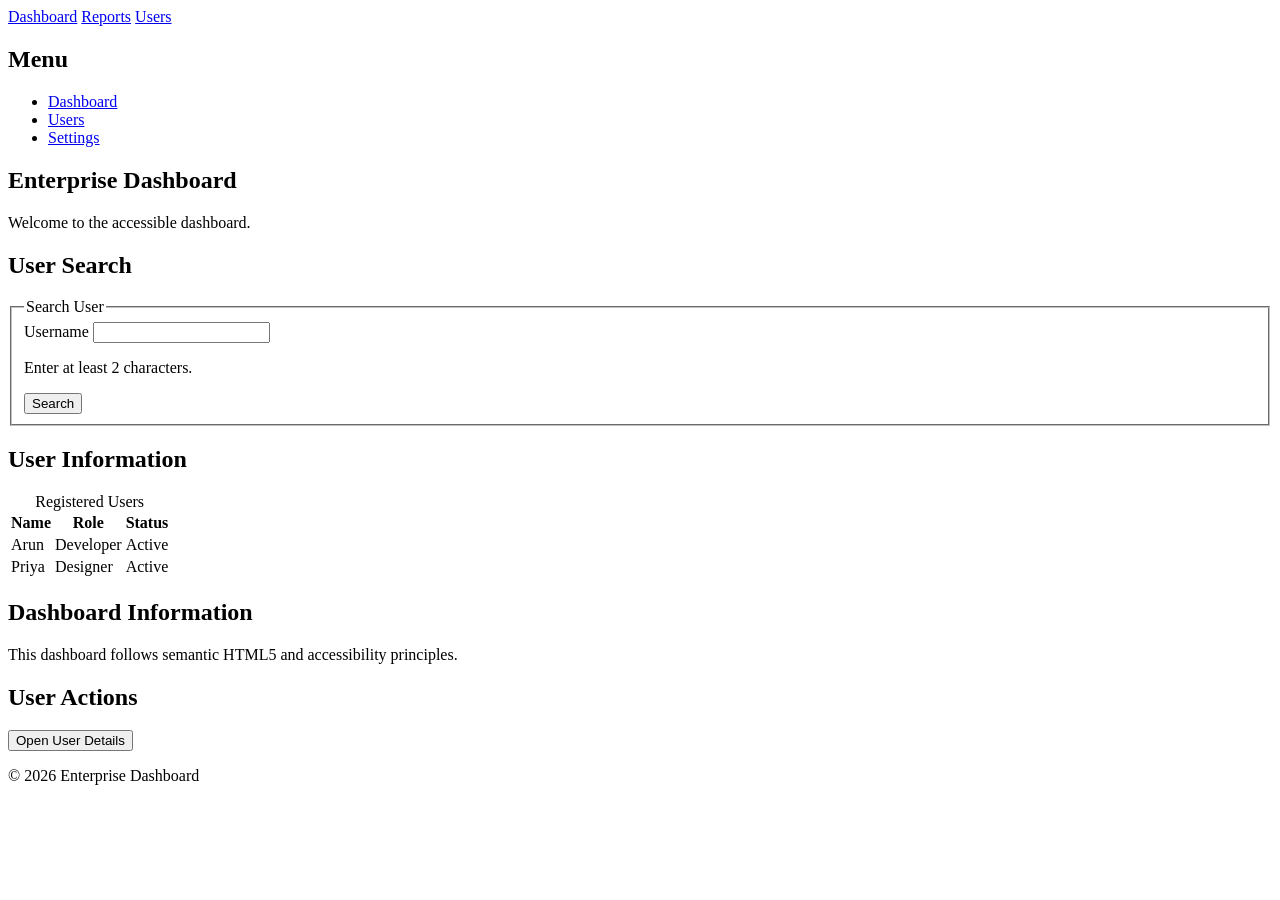
==== index.html @ 5e50affd "Add files via upload" ====
<!DOCTYPE html>
<html lang="en">
<head>
    <meta charset="UTF-8">
    <meta name="viewport" content="width=device-width, initial-scale=1.0">
    <meta name="description" content="Accessible Enterprise Dashboard">
    <title>Enterprise Dashboard</title>
    <link rel="stylesheet" href="css/style.css">
</head>

<body>

    <header>
        <nav aria-label="Main navigation">
            <a href="index.html">Dashboard</a>
            <a href="dashboard.html">Reports</a>
            <a href="users.html">Users</a>
        </nav>
    </header>

    <aside aria-label="Sidebar navigation">
        <h2>Menu</h2>
        <nav aria-label="Sidebar menu">
            <ul>
                <li><a href="dashboard.html">Dashboard</a></li>
                <li><a href="users.html">Users</a></li>
                <li><a href="#">Settings</a></li>
            </ul>
        </nav>
    </aside>

    <main>
        <section aria-labelledby="welcome-heading">
            <h1 id="welcome-heading">Enterprise Dashboard</h1>
            <p>Welcome to the accessible dashboard.</p>
        </section>

        <section aria-labelledby="form-heading">
            <h2 id="form-heading">User Search</h2>

            <form>
                <fieldset>
                    <legend>Search User</legend>

                    <label for="username">Username</label>
                    <input
                        type="text"
                        id="username"
                        name="username"
                        required
                        minlength="2"
                        aria-describedby="username-help"
                    >

                    <p id="username-help">
                        Enter at least 2 characters.
                    </p>

                    <button type="submit">Search</button>
                </fieldset>
            </form>
        </section>

        <section aria-labelledby="table-heading">
            <h2 id="table-heading">User Information</h2>

            <table>
                <caption>Registered Users</caption>

                <thead>
                    <tr>
                        <th scope="col">Name</th>
                        <th scope="col">Role</th>
                        <th scope="col">Status</th>
                    </tr>
                </thead>

                <tbody>
                    <tr>
                        <td>Arun</td>
                        <td>Developer</td>
                        <td>Active</td>
                    </tr>

                    <tr>
                        <td>Priya</td>
                        <td>Designer</td>
                        <td>Active</td>
                    </tr>
                </tbody>
            </table>
        </section>

        <article>
            <h2>Dashboard Information</h2>
            <p>
                This dashboard follows semantic HTML5 and accessibility principles.
            </p>
        </article>

        <section aria-labelledby="dialog-heading">
            <h2 id="dialog-heading">User Actions</h2>

            <button type="button" onclick="document.getElementById('user-dialog').showModal()">
                Open User Details
            </button>

            <dialog id="user-dialog" aria-labelledby="dialog-title">
                <h2 id="dialog-title">User Details</h2>
                <p>Additional user information is displayed here.</p>

                <button
                    type="button"
                    onclick="document.getElementById('user-dialog').close()">
                    Close
                </button>
            </dialog>
        </section>
    </main>

    <footer>
        <p>&copy; 2026 Enterprise Dashboard</p>
    </footer>

</body>
</html>
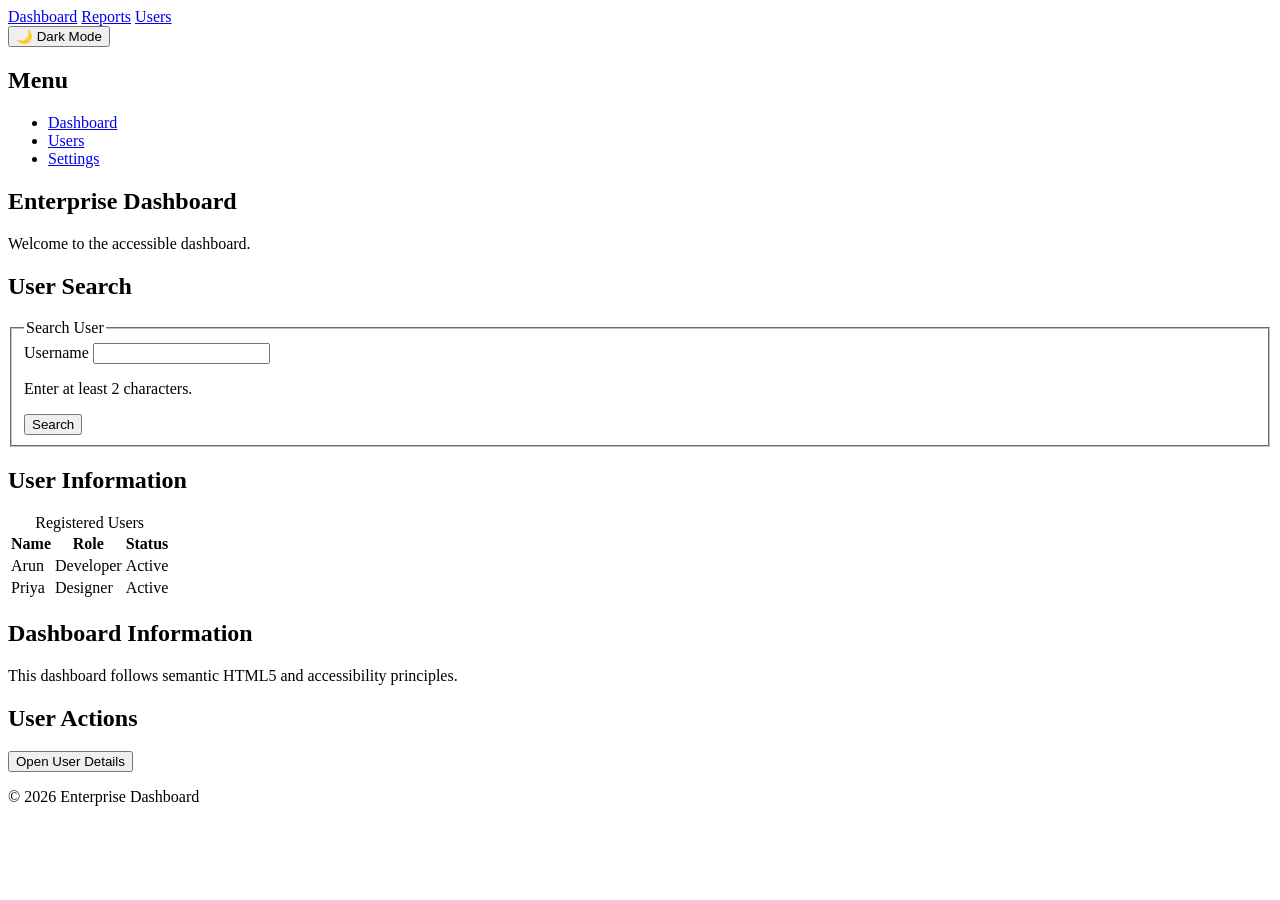
==== commit f1706018: "Implement theme toggle for light and dark modes Added theme toggle functionality to switch between l" ====
--- a/index.html
+++ b/index.html
@@ -8,6 +8,23 @@
     <link rel="stylesheet" href="css/style.css">
 </head>
 
+<script>
+    const themeButton = document.getElementById("theme-toggle");
+
+    themeButton.addEventListener("click", function () {
+        const isDark = document.body.getAttribute("data-theme") === "dark";
+
+        if (isDark) {
+            document.body.removeAttribute("data-theme");
+            themeButton.textContent = "🌙 Dark Mode";
+            themeButton.setAttribute("aria-label", "Switch to dark theme");
+        } else {
+            document.body.setAttribute("data-theme", "dark");
+            themeButton.textContent = "☀️ Light Mode";
+            themeButton.setAttribute("aria-label", "Switch to light theme");
+        }
+    });
+</script>
 <body>
 
     <header>
@@ -16,6 +33,9 @@
             <a href="dashboard.html">Reports</a>
             <a href="users.html">Users</a>
         </nav>
+        <button type="button" id="theme-toggle" aria-label="Switch to dark theme">
+    🌙 Dark Mode
+</button>
     </header>
 
     <aside aria-label="Sidebar navigation">
@@ -123,4 +143,4 @@
     </footer>
 
 </body>
-</html>+</html>
